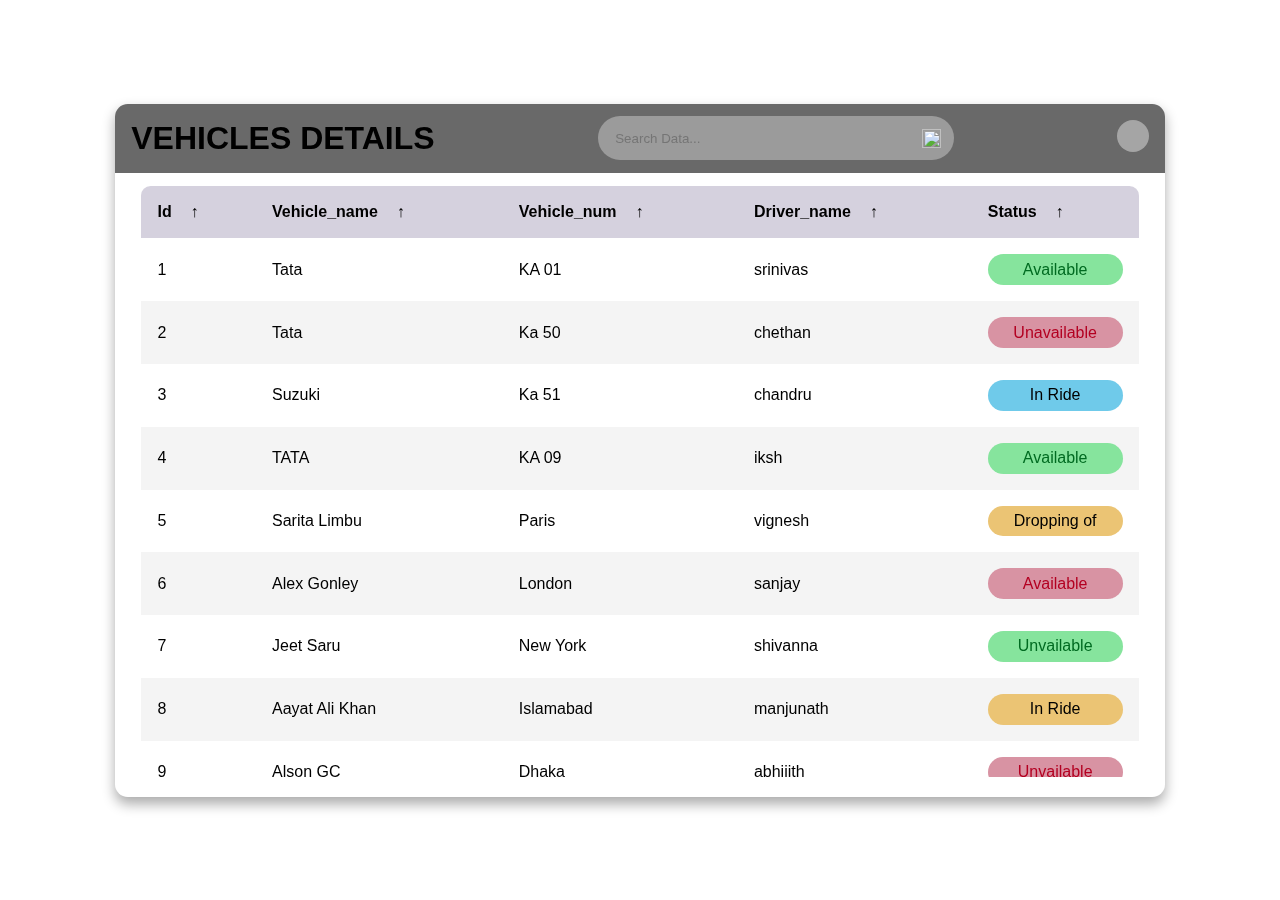
==== Demo 2/index.html @ bc137881 "Vehicles frontend" ====
<!DOCTYPE html>
 <html lang="en" title="Coding design">
 
 <head>
     <meta charset="UTF-8">
     <meta name="viewport" content="width=device-width, initial-scale=1.0">
     <meta http-equiv="X-UA-Compatible" content="ie=edge">
     <title>Responsive HTML Table With Pure CSS - Web Design/UI Design</title>
     <link rel="stylesheet" href="style.css">
 </head>
 
 <body>
     <main class="table">
         <section class="table__header">
             <h1> VEHICLES DETAILS</h1>
             <div class="input-group">
                 <input type="search" placeholder="Search Data...">
                 <img src="images/search.png" alt="">
             </div>
             <div class="export__file">
                 <label for="export-file" class="export__file-btn" title="Export File"></label>
                 <input type="checkbox" id="export-file">
                 <div class="export__file-options">
                     <label>Export As &nbsp; &#10140;</label>
                     <label for="export-file" id="toPDF">PDF <img src="images/pdf.png" alt=""></label>
                     <label for="export-file" id="toJSON">JSON <img src="images/json.png" alt=""></label>
                     <label for="export-file" id="toCSV">CSV <img src="images/csv.png" alt=""></label>
                     <label for="export-file" id="toEXCEL">EXCEL <img src="images/excel.png" alt=""></label>
                 </div>
             </div>
         </section>
         <section class="table__body">
             <table>
                 <thead>
                     <tr>
                         <th> Id <span class="icon-arrow">&UpArrow;</span></th>
                         <th> Vehicle_name <span class="icon-arrow">&UpArrow;</span></th>
                         <th> vehicle_num <span class="icon-arrow">&UpArrow;</span></th>
                         <th> Driver_name <span class="icon-arrow">&UpArrow;</span></th>
                         <th> Status <span class="icon-arrow">&UpArrow;</span></th>
                     </tr>
                 </thead>

                 <tbody>
                     <tr>
                         <td> 1 </td>
                         <td> Tata</td>
                         <td> KA 01 </td>
                         <td> srinivas</td>
                         <td>
                             <p class="status delivered">Available</p>
                         </td>
                     </tr>

                     <tr>
                         <td> 2 </td>
                         <td> Tata </td>
                         <td> Ka 50 </td>
                         <td> chethan </td>
                         <td>
                             <p class="status cancelled">Unavailable</p>
                         </td>
                     </tr>

                     <tr>
                         <td> 3</td>
                         <td> Suzuki</td>
                         <td> Ka 51 </td>
                         <td> chandru </td>
                         <td>
                             <p class="status shipped">In Ride</p>
                         </td>
                     </tr>

                     <tr>
                         <td> 4</td>
                         <td> TATA </td>
                         <td> KA 09 </td>
                         <td> iksh </td>
                         <td>
                             <p class="status delivered">Available</p>
                         </td>
                     </tr>

                     <tr>
                         <td> 5</td>
                         <td> Sarita Limbu </td>
                         <td> Paris </td>
                         <td> vignesh</td>
                         <td>
                             <p class="status pending">Dropping of</p>
                         </td>
                     </tr>

                     <tr>
                         <td> 6</td>
                         <td> Alex Gonley </td>
                         <td> London </td>
                         <td> sanjay</td>
                         <td>
                             <p class="status cancelled">Available</p>
                         </td>
                     </tr>

                     <tr>
                         <td> 7</td>
                         <td> Jeet Saru </td>
                         <td> New York </td>
                         <td> shivanna </td>
                         <td>
                             <p class="status delivered">Unvailable</p>
                         </td>
                     </tr>

                     <tr>
                         <td> 8</td>
                         <td> Aayat Ali Khan </td>
                         <td> Islamabad </td>
                         <td> manjunath </td>
                         <td>
                             <p class="status pending">In Ride</p>
                         </td>
                     </tr>

                     <tr>
                         <td> 9</td>
                         <td> Alson GC </td>
                         <td> Dhaka </td>
                         <td> abhijith </td>
                         <td>
                             <p class="status cancelled">Unvailable</p>
                         </td>
                     </tr>
                 </tbody>
             </table>
         </section>
     </main>
 </body>
 
 </html>
---- Demo 2/style.css ----
* {
    margin: 0;
    padding: 0;

    box-sizing: border-box;
    font-family: sans-serif;
}

body {
    min-height: 100vh;
    background: url(images/bg.png) center / cover;
    display: flex;
    justify-content: center;
    align-items: center;
}

main.table {
    width: 82vw;
    height: 77vh;
    background-color: transparent;

    backdrop-filter: blur(7px);
    box-shadow: 0 .4rem .8rem #0005;
    border-radius: .8rem;

    overflow: hidden;
}

.table__header {
    width: 100%;
    height: 10%;
    background-color: dimgrey;
    padding: .8rem 1rem;

    display: flex;
    justify-content: space-between;
    align-items: center;
}

.table__header .input-group {
    width: 35%;
    height: 100%;
    background-color: #fff5;
    padding: 0 .8rem;
    border-radius: 2rem;

    display: flex;
    justify-content: center;
    align-items: center;

    transition: .2s;
}

.table__header .input-group:hover {
    width: 45%;
    background-color: #fff8;
    box-shadow: 0 .1rem .4rem #0002;
}

.table__header .input-group img {
    width: 1.2rem;
    height: 1.2rem;
}

.table__header .input-group input {
    width: 100%;
    padding: 0 .5rem 0 .3rem;
    background-color: transparent;
    border: none;
    outline: none;
}

.table__body {
    width: 95%;
    max-height: calc(89% - 1.6rem);
    background-color: #fffb;

    margin: .8rem auto;
    border-radius: .6rem;

    overflow: auto;
    overflow: overlay;
}

.table__body::-webkit-scrollbar{
    width: 0.5rem;
    height: 0.5rem;
}

.table__body::-webkit-scrollbar-thumb{
    border-radius: .5rem;
    background-color: #0004;
    visibility: hidden;
}

.table__body:hover::-webkit-scrollbar-thumb{ 
    visibility: visible;
}

table {
    width: 100%;
}

td img {
    width: 36px;
    height: 36px;
    margin-right: .5rem;
    border-radius: 50%;

    vertical-align: middle;
}

table, th, td {
    border-collapse: collapse;
    padding: 1rem;
    text-align: left;
}

thead th {
    position: sticky;
    top: 0;
    left: 0;
    background-color: #d5d1defe;
    cursor: pointer;
    text-transform: capitalize;
}

tbody tr:nth-child(even) {
    background-color: #0000000b;
}

tbody tr {
    --delay: .1s;
    transition: .5s ease-in-out var(--delay), background-color 0s;
}

tbody tr.hide {
    opacity: 0;
    transform: translateX(100%);
}

tbody tr:hover {
    background-color: #fff6 !important;
}

tbody tr td,
tbody tr td p,
tbody tr td img {
    transition: .2s ease-in-out;
}

tbody tr.hide td,
tbody tr.hide td p {
    padding: 0;
    font: 0 / 0 sans-serif;
    transition: .2s ease-in-out .5s;
}

tbody tr.hide td img {
    width: 0;
    height: 0;
    transition: .2s ease-in-out .5s;
}

.status {
    padding: .4rem 0;
    border-radius: 2rem;
    text-align: center;
}

.status.delivered {
    background-color: #86e49d;
    color: #006b21;
}

.status.cancelled {
    background-color: #d893a3;
    color: #b30021;
}

.status.pending {
    background-color: #ebc474;
}

.status.shipped {
    background-color: #6fcaea;
}


@media (max-width: 1000px) {
    td:not(:first-of-type) {
        min-width: 12.1rem;
    }
}

thead th span.icon-arrow {
    display: inline-block;
    width: 1.3rem;
    height: 1.3rem;
    border-radius: 50%;
    border: 1.4px solid transparent;
    
    text-align: center;
    font-size: 1rem;
    
    margin-left: .5rem;
    transition: .2s ease-in-out;
}

thead th:hover span.icon-arrow{
    border: 1.4px solid #6c00bd;
}

thead th:hover {
    color: #6c00bd;
}

thead th.active span.icon-arrow{
    background-color: #6c00bd;
    color: #fff;
}

thead th.asc span.icon-arrow{
    transform: rotate(180deg);
}

thead th.active,tbody td.active {
    color: #6c00bd;
}

.export__file {
    position: relative;
}

.export__file .export__file-btn {
    display: inline-block;
    width: 2rem;
    height: 2rem;
    background: #fff6 url(images/export.png) center / 80% no-repeat;
    border-radius: 50%;
    transition: .2s ease-in-out;
}

.export__file .export__file-btn:hover { 
    background-color: #fff;
    transform: scale(1.15);
    cursor: pointer;
}

.export__file input {
    display: none;
}

.export__file .export__file-options {
    position: absolute;
    right: 0;
    
    width: 12rem;
    border-radius: .5rem;
    overflow: hidden;
    text-align: center;

    opacity: 0;
    transform: scale(.8);
    transform-origin: top right;
    
    box-shadow: 0 .2rem .5rem #0004;
    
    transition: .2s;
}

.export__file input:checked + .export__file-options {
    opacity: 1;
    transform: scale(1);
    z-index: 100;
}

.export__file .export__file-options label{
    display: block;
    width: 100%;
    padding: .6rem 0;
    background-color: #f2f2f2;
    
    display: flex;
    justify-content: space-around;
    align-items: center;

    transition: .2s ease-in-out;
}

.export__file .export__file-options label:first-of-type{
    padding: 1rem 0;
    background-color: #86e49d !important;
}

.export__file .export__file-options label:hover{
    transform: scale(1.05);
    background-color: #fff;
    cursor: pointer;
}

.export__file .export__file-options img{
    width: 2rem;
    height: auto;
}
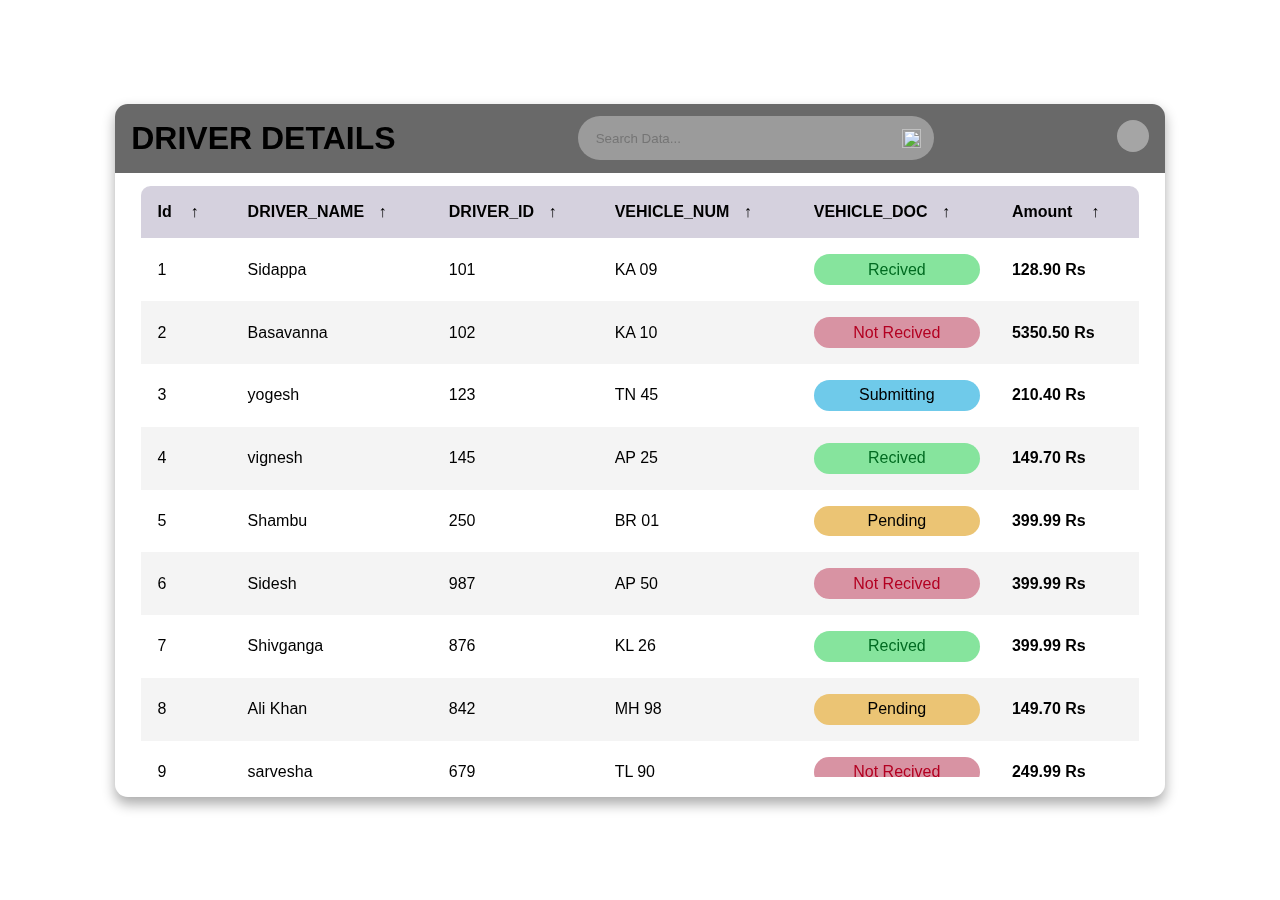
==== commit a4c0397a: "Drivers frontend - AS" ====
--- a/Demo 2/index.html
+++ b/Demo 2/index.html
@@ -1,141 +1,142 @@
 
- <!DOCTYPE html>
- <html lang="en" title="Coding design">
- 
- <head>
-     <meta charset="UTF-8">
-     <meta name="viewport" content="width=device-width, initial-scale=1.0">
-     <meta http-equiv="X-UA-Compatible" content="ie=edge">
-     <title>Responsive HTML Table With Pure CSS - Web Design/UI Design</title>
-     <link rel="stylesheet" href="style.css">
- </head>
- 
- <body>
-     <main class="table">
-         <section class="table__header">
-             <h1> VEHICLES DETAILS</h1>
-             <div class="input-group">
-                 <input type="search" placeholder="Search Data...">
-                 <img src="images/search.png" alt="">
-             </div>
-             <div class="export__file">
-                 <label for="export-file" class="export__file-btn" title="Export File"></label>
-                 <input type="checkbox" id="export-file">
-                 <div class="export__file-options">
-                     <label>Export As &nbsp; &#10140;</label>
-                     <label for="export-file" id="toPDF">PDF <img src="images/pdf.png" alt=""></label>
-                     <label for="export-file" id="toJSON">JSON <img src="images/json.png" alt=""></label>
-                     <label for="export-file" id="toCSV">CSV <img src="images/csv.png" alt=""></label>
-                     <label for="export-file" id="toEXCEL">EXCEL <img src="images/excel.png" alt=""></label>
-                 </div>
-             </div>
-         </section>
-         <section class="table__body">
-             <table>
-                 <thead>
-                     <tr>
-                         <th> Id <span class="icon-arrow">&UpArrow;</span></th>
-                         <th> Vehicle_name <span class="icon-arrow">&UpArrow;</span></th>
-                         <th> vehicle_num <span class="icon-arrow">&UpArrow;</span></th>
-                         <th> Driver_name <span class="icon-arrow">&UpArrow;</span></th>
-                         <th> Status <span class="icon-arrow">&UpArrow;</span></th>
-                     </tr>
-                 </thead>
+<!DOCTYPE html>
+<html lang="en" title="Coding design">
 
-                 <tbody>
-                     <tr>
-                         <td> 1 </td>
-                         <td> Tata</td>
-                         <td> KA 01 </td>
-                         <td> srinivas</td>
-                         <td>
-                             <p class="status delivered">Available</p>
-                         </td>
-                     </tr>
+<head>
+    <meta charset="UTF-8">
+    <meta name="viewport" content="width=device-width, initial-scale=1.0">
+    <meta http-equiv="X-UA-Compatible" content="ie=edge">
+    <title>Responsive HTML Table With Pure CSS - Web Design/UI Design</title>
+    <link rel="stylesheet" href="style.css">
+</head>
 
-                     <tr>
-                         <td> 2 </td>
-                         <td> Tata </td>
-                         <td> Ka 50 </td>
-                         <td> chethan </td>
-                         <td>
-                             <p class="status cancelled">Unavailable</p>
-                         </td>
-                     </tr>
+<body>
+    <main class="table">
+        <section class="table__header">
+            <h1>DRIVER DETAILS</h1>
+            <div class="input-group">
+                <input type="search" placeholder="Search Data...">
+                <img src="images/search.png" alt="">
+            </div>
+            <div class="export__file">
+                <label for="export-file" class="export__file-btn" title="Export File"></label>
+                <input type="checkbox" id="export-file">
+                <div class="export__file-options">
+                    <label>Export As &nbsp; &#10140;</label>
+                    <label for="export-file" id="toPDF">PDF <img src="images/pdf.png" alt=""></label>
+                    <label for="export-file" id="toJSON">JSON <img src="images/json.png" alt=""></label>
+                    <label for="export-file" id="toCSV">CSV <img src="images/csv.png" alt=""></label>
+                    <label for="export-file" id="toEXCEL">EXCEL <img src="images/excel.png" alt=""></label>
+                </div>
+            </div>
+        </section>
+        <section class="table__body">
+            <table>
+                <thead>
+                    <tr>
+                        <th> Id <span class="icon-arrow">&UpArrow;</span></th>
+                        <th> DRIVER_NAME<span class="icon-arrow">&UpArrow;</span></th>
+                        <th> DRIVER_ID<span class="icon-arrow">&UpArrow;</span></th>
+                        <th> VEHICLE_NUM<span class="icon-arrow">&UpArrow;</span></th>
+                        <th> VEHICLE_DOC<span class="icon-arrow">&UpArrow;</span></th>
+                        <th> Amount <span class="icon-arrow">&UpArrow;</span></th>
+                    </tr>
+                </thead>
+                <tbody>
+                    <tr>
+                        <td> 1 </td>
+                        <td> Sidappa</td>
+                        <td> 101 </td>
+                        <td> KA 09  </td>
+                        <td>
+                            <p class="status delivered">Recived</p>
+                        </td>
+                        <td> <strong> 128.90 Rs </strong></td>
+                    </tr>
+                    <tr>
+                        <td> 2 </td>
+                        <td> Basavanna </td>
+                        <td> 102 </td>
+                        <td> KA 10 </td>
+                        <td>
+                            <p class="status cancelled"> Not Recived</p>
+                        </td>
+                        <td> <strong>5350.50 Rs</strong> </td>
+                    </tr>
+                    <tr>
+                        <td> 3</td>
+                        <td>yogesh</td>
+                        <td> 123 </td>
+                        <td> TN 45 </td>
+                        <td>
+                            <p class="status shipped">Submitting</p>
+                        </td>
+                        <td> <strong>210.40 Rs</strong> </td>
+                    </tr>
+                    <tr>
+                        <td> 4</td>
+                        <td>vignesh</td>
+                        <td> 145 </td>
+                        <td> AP 25</td>
+                        <td>
+                            <p class="status delivered">Recived</p>
+                        </td>
+                        <td> <strong>149.70 Rs</strong> </td>
+                    </tr>
+                    <tr>
+                        <td> 5</td>
+                        <td> Shambu</td>
+                        <td> 250 </td>
+                        <td> BR 01</td>
+                        <td>
+                            <p class="status pending">Pending</p>
+                        </td>
+                        <td> <strong>399.99 Rs</strong> </td>
+                    </tr>
+                    <tr>
+                        <td> 6</td>
+                        <td> Sidesh </td>
+                        <td> 987 </td>
+                        <td> AP 50 </td>
+                        <td>
+                            <p class="status cancelled">Not Recived</p>
+                        </td>
+                        <td> <strong>399.99 Rs</strong> </td>
+                    </tr>
+                    <tr>
+                        <td> 7</td>
+                        <td> Shivganga </td>
+                        <td> 876</td>
+                        <td> KL 26 </td>
+                        <td>
+                            <p class="status delivered"> Recived</p>
+                        </td>
+                        <td> <strong>399.99 Rs</strong> </td>
+                    </tr>
+                    <tr>
+                        <td> 8</td>
+                        <td> Ali Khan </td>
+                        <td> 842 </td>
+                        <td> MH 98 </td>
+                        <td>
+                            <p class="status pending">Pending</p>
+                        </td>
+                        <td> <strong>149.70 Rs</strong> </td>
+                    </tr>
+                    <tr>
+                        <td> 9</td>
+                        <td> sarvesha </td>
+                        <td> 679 </td>
+                        <td> TL 90 </td>
+                        <td>
+                            <p class="status cancelled"> Not Recived</p>
+                        </td>
+                        <td> <strong>249.99 Rs</strong> </td>
+                    </tr>
+                </tbody>
+            </table>
+        </section>
+    </main>
+</body>
 
-                     <tr>
-                         <td> 3</td>
-                         <td> Suzuki</td>
-                         <td> Ka 51 </td>
-                         <td> chandru </td>
-                         <td>
-                             <p class="status shipped">In Ride</p>
-                         </td>
-                     </tr>
-
-                     <tr>
-                         <td> 4</td>
-                         <td> TATA </td>
-                         <td> KA 09 </td>
-                         <td> iksh </td>
-                         <td>
-                             <p class="status delivered">Available</p>
-                         </td>
-                     </tr>
-
-                     <tr>
-                         <td> 5</td>
-                         <td> Sarita Limbu </td>
-                         <td> Paris </td>
-                         <td> vignesh</td>
-                         <td>
-                             <p class="status pending">Dropping of</p>
-                         </td>
-                     </tr>
-
-                     <tr>
-                         <td> 6</td>
-                         <td> Alex Gonley </td>
-                         <td> London </td>
-                         <td> sanjay</td>
-                         <td>
-                             <p class="status cancelled">Available</p>
-                         </td>
-                     </tr>
-
-                     <tr>
-                         <td> 7</td>
-                         <td> Jeet Saru </td>
-                         <td> New York </td>
-                         <td> shivanna </td>
-                         <td>
-                             <p class="status delivered">Unvailable</p>
-                         </td>
-                     </tr>
-
-                     <tr>
-                         <td> 8</td>
-                         <td> Aayat Ali Khan </td>
-                         <td> Islamabad </td>
-                         <td> manjunath </td>
-                         <td>
-                             <p class="status pending">In Ride</p>
-                         </td>
-                     </tr>
-
-                     <tr>
-                         <td> 9</td>
-                         <td> Alson GC </td>
-                         <td> Dhaka </td>
-                         <td> abhijith </td>
-                         <td>
-                             <p class="status cancelled">Unvailable</p>
-                         </td>
-                     </tr>
-                 </tbody>
-             </table>
-         </section>
-     </main>
- </body>
- 
- </html>+</html>